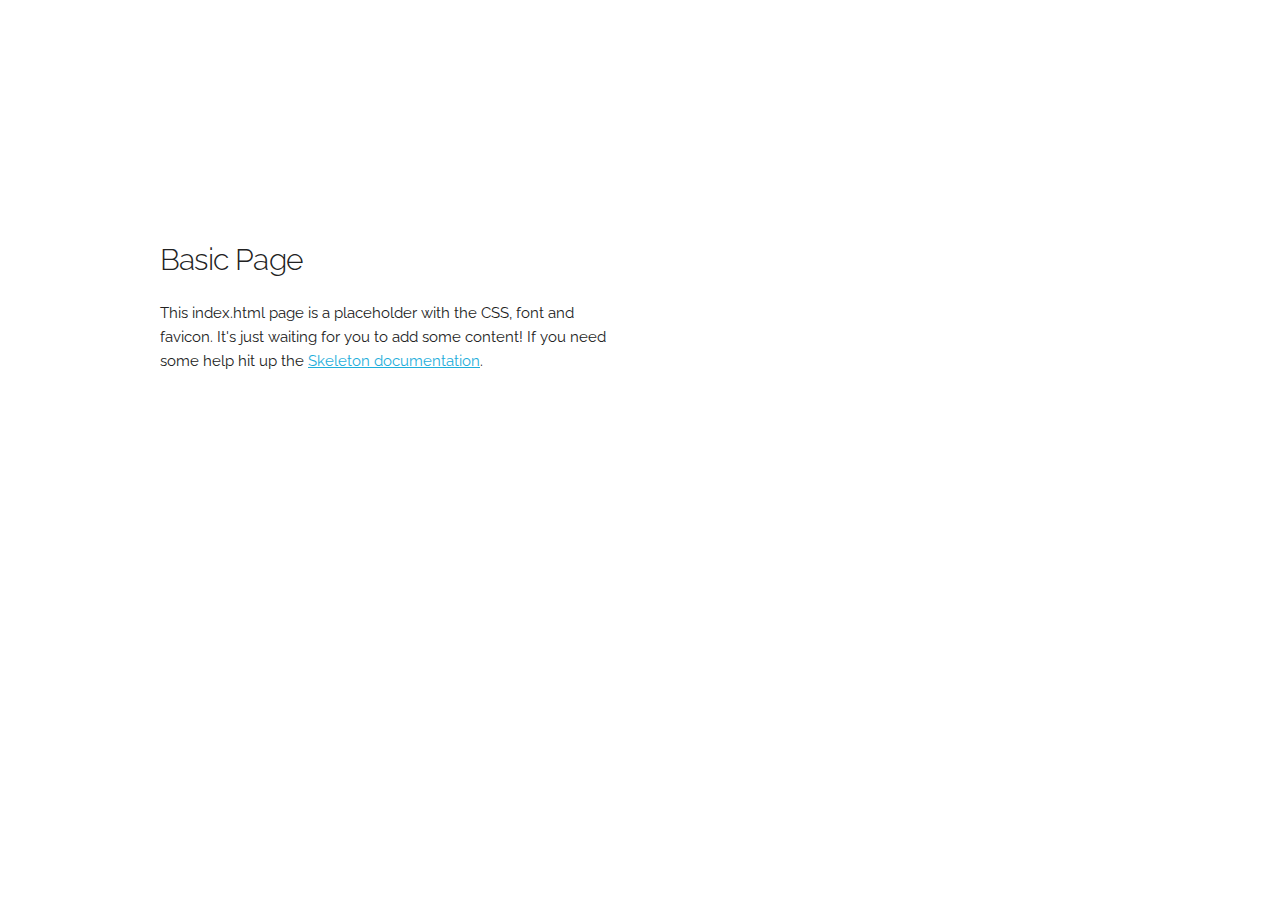
==== index.html @ 5f8bbd23 "Start of new repo" ====
<!DOCTYPE html>
<html lang="en">
<head>

  <!-- Basic Page Needs
  –––––––––––––––––––––––––––––––––––––––––––––––––– -->
  <meta charset="utf-8">
  <title>Your page title here :)</title>
  <meta name="description" content="">
  <meta name="author" content="">

  <!-- Mobile Specific Metas
  –––––––––––––––––––––––––––––––––––––––––––––––––– -->
  <meta name="viewport" content="width=device-width, initial-scale=1">

  <!-- FONT
  –––––––––––––––––––––––––––––––––––––––––––––––––– -->
  <link href="//fonts.googleapis.com/css?family=Raleway:400,300,600" rel="stylesheet" type="text/css">

  <!-- CSS
  –––––––––––––––––––––––––––––––––––––––––––––––––– -->
  <link rel="stylesheet" href="css/normalize.css">
  <link rel="stylesheet" href="css/skeleton.css">

  <!-- Favicon
  –––––––––––––––––––––––––––––––––––––––––––––––––– -->
  <link rel="icon" type="image/png" href="images/favicon.png">

</head>
<body>

  <!-- Primary Page Layout
  –––––––––––––––––––––––––––––––––––––––––––––––––– -->
  <div class="container">
    <div class="row">
      <div class="one-half column" style="margin-top: 25%">
        <h4>Basic Page</h4>
        <p>This index.html page is a placeholder with the CSS, font and favicon. It's just waiting for you to add some content! If you need some help hit up the <a href="http://www.getskeleton.com">Skeleton documentation</a>.</p>
      </div>
    </div>
  </div>

<!-- End Document
  –––––––––––––––––––––––––––––––––––––––––––––––––– -->
</body>
</html>
---- css/skeleton.css ----
/*
* Skeleton V2.0.4
* Copyright 2014, Dave Gamache
* www.getskeleton.com
* Free to use under the MIT license.
* http://www.opensource.org/licenses/mit-license.php
* 12/29/2014
*/


/* Table of contents
––––––––––––––––––––––––––––––––––––––––––––––––––
- Grid
- Base Styles
- Typography
- Links
- Buttons
- Forms
- Lists
- Code
- Tables
- Spacing
- Utilities
- Clearing
- Media Queries
*/


/* Grid
–––––––––––––––––––––––––––––––––––––––––––––––––– */
.container {
  position: relative;
  width: 100%;
  max-width: 960px;
  margin: 0 auto;
  padding: 0 20px;
  box-sizing: border-box; }
.column,
.columns {
  width: 100%;
  float: left;
  box-sizing: border-box; }

/* For devices larger than 400px */
@media (min-width: 400px) {
  .container {
    width: 85%;
    padding: 0; }
}

/* For devices larger than 550px */
@media (min-width: 550px) {
  .container {
    width: 80%; }
  .column,
  .columns {
    margin-left: 4%; }
  .column:first-child,
  .columns:first-child {
    margin-left: 0; }

  .one.column,
  .one.columns                    { width: 4.66666666667%; }
  .two.columns                    { width: 13.3333333333%; }
  .three.columns                  { width: 22%;            }
  .four.columns                   { width: 30.6666666667%; }
  .five.columns                   { width: 39.3333333333%; }
  .six.columns                    { width: 48%;            }
  .seven.columns                  { width: 56.6666666667%; }
  .eight.columns                  { width: 65.3333333333%; }
  .nine.columns                   { width: 74.0%;          }
  .ten.columns                    { width: 82.6666666667%; }
  .eleven.columns                 { width: 91.3333333333%; }
  .twelve.columns                 { width: 100%; margin-left: 0; }

  .one-third.column               { width: 30.6666666667%; }
  .two-thirds.column              { width: 65.3333333333%; }

  .one-half.column                { width: 48%; }

  /* Offsets */
  .offset-by-one.column,
  .offset-by-one.columns          { margin-left: 8.66666666667%; }
  .offset-by-two.column,
  .offset-by-two.columns          { margin-left: 17.3333333333%; }
  .offset-by-three.column,
  .offset-by-three.columns        { margin-left: 26%;            }
  .offset-by-four.column,
  .offset-by-four.columns         { margin-left: 34.6666666667%; }
  .offset-by-five.column,
  .offset-by-five.columns         { margin-left: 43.3333333333%; }
  .offset-by-six.column,
  .offset-by-six.columns          { margin-left: 52%;            }
  .offset-by-seven.column,
  .offset-by-seven.columns        { margin-left: 60.6666666667%; }
  .offset-by-eight.column,
  .offset-by-eight.columns        { margin-left: 69.3333333333%; }
  .offset-by-nine.column,
  .offset-by-nine.columns         { margin-left: 78.0%;          }
  .offset-by-ten.column,
  .offset-by-ten.columns          { margin-left: 86.6666666667%; }
  .offset-by-eleven.column,
  .offset-by-eleven.columns       { margin-left: 95.3333333333%; }

  .offset-by-one-third.column,
  .offset-by-one-third.columns    { margin-left: 34.6666666667%; }
  .offset-by-two-thirds.column,
  .offset-by-two-thirds.columns   { margin-left: 69.3333333333%; }

  .offset-by-one-half.column,
  .offset-by-one-half.columns     { margin-left: 52%; }

}


/* Base Styles
–––––––––––––––––––––––––––––––––––––––––––––––––– */
/* NOTE
html is set to 62.5% so that all the REM measurements throughout Skeleton
are based on 10px sizing. So basically 1.5rem = 15px :) */
html {
  font-size: 62.5%; }
body {
  font-size: 1.5em; /* currently ems cause chrome bug misinterpreting rems on body element */
  line-height: 1.6;
  font-weight: 400;
  font-family: "Raleway", "HelveticaNeue", "Helvetica Neue", Helvetica, Arial, sans-serif;
  color: #222; }


/* Typography
–––––––––––––––––––––––––––––––––––––––––––––––––– */
h1, h2, h3, h4, h5, h6 {
  margin-top: 0;
  margin-bottom: 2rem;
  font-weight: 300; }
h1 { font-size: 4.0rem; line-height: 1.2;  letter-spacing: -.1rem;}
h2 { font-size: 3.6rem; line-height: 1.25; letter-spacing: -.1rem; }
h3 { font-size: 3.0rem; line-height: 1.3;  letter-spacing: -.1rem; }
h4 { font-size: 2.4rem; line-height: 1.35; letter-spacing: -.08rem; }
h5 { font-size: 1.8rem; line-height: 1.5;  letter-spacing: -.05rem; }
h6 { font-size: 1.5rem; line-height: 1.6;  letter-spacing: 0; }

/* Larger than phablet */
@media (min-width: 550px) {
  h1 { font-size: 5.0rem; }
  h2 { font-size: 4.2rem; }
  h3 { font-size: 3.6rem; }
  h4 { font-size: 3.0rem; }
  h5 { font-size: 2.4rem; }
  h6 { font-size: 1.5rem; }
}

p {
  margin-top: 0; }


/* Links
–––––––––––––––––––––––––––––––––––––––––––––––––– */
a {
  color: #1EAEDB; }
a:hover {
  color: #0FA0CE; }


/* Buttons
–––––––––––––––––––––––––––––––––––––––––––––––––– */
.button,
button,
input[type="submit"],
input[type="reset"],
input[type="button"] {
  display: inline-block;
  height: 38px;
  padding: 0 30px;
  color: #555;
  text-align: center;
  font-size: 11px;
  font-weight: 600;
  line-height: 38px;
  letter-spacing: .1rem;
  text-transform: uppercase;
  text-decoration: none;
  white-space: nowrap;
  background-color: transparent;
  border-radius: 4px;
  border: 1px solid #bbb;
  cursor: pointer;
  box-sizing: border-box; }
.button:hover,
button:hover,
input[type="submit"]:hover,
input[type="reset"]:hover,
input[type="button"]:hover,
.button:focus,
button:focus,
input[type="submit"]:focus,
input[type="reset"]:focus,
input[type="button"]:focus {
  color: #333;
  border-color: #888;
  outline: 0; }
.button.button-primary,
button.button-primary,
input[type="submit"].button-primary,
input[type="reset"].button-primary,
input[type="button"].button-primary {
  color: #FFF;
  background-color: #33C3F0;
  border-color: #33C3F0; }
.button.button-primary:hover,
button.button-primary:hover,
input[type="submit"].button-primary:hover,
input[type="reset"].button-primary:hover,
input[type="button"].button-primary:hover,
.button.button-primary:focus,
button.button-primary:focus,
input[type="submit"].button-primary:focus,
input[type="reset"].button-primary:focus,
input[type="button"].button-primary:focus {
  color: #FFF;
  background-color: #1EAEDB;
  border-color: #1EAEDB; }


/* Forms
–––––––––––––––––––––––––––––––––––––––––––––––––– */
input[type="email"],
input[type="number"],
input[type="search"],
input[type="text"],
input[type="tel"],
input[type="url"],
input[type="password"],
textarea,
select {
  height: 38px;
  padding: 6px 10px; /* The 6px vertically centers text on FF, ignored by Webkit */
  background-color: #fff;
  border: 1px solid #D1D1D1;
  border-radius: 4px;
  box-shadow: none;
  box-sizing: border-box; }
/* Removes awkward default styles on some inputs for iOS */
input[type="email"],
input[type="number"],
input[type="search"],
input[type="text"],
input[type="tel"],
input[type="url"],
input[type="password"],
textarea {
  -webkit-appearance: none;
     -moz-appearance: none;
          appearance: none; }
textarea {
  min-height: 65px;
  padding-top: 6px;
  padding-bottom: 6px; }
input[type="email"]:focus,
input[type="number"]:focus,
input[type="search"]:focus,
input[type="text"]:focus,
input[type="tel"]:focus,
input[type="url"]:focus,
input[type="password"]:focus,
textarea:focus,
select:focus {
  border: 1px solid #33C3F0;
  outline: 0; }
label,
legend {
  display: block;
  margin-bottom: .5rem;
  font-weight: 600; }
fieldset {
  padding: 0;
  border-width: 0; }
input[type="checkbox"],
input[type="radio"] {
  display: inline; }
label > .label-body {
  display: inline-block;
  margin-left: .5rem;
  font-weight: normal; }


/* Lists
–––––––––––––––––––––––––––––––––––––––––––––––––– */
ul {
  list-style: circle inside; }
ol {
  list-style: decimal inside; }
ol, ul {
  padding-left: 0;
  margin-top: 0; }
ul ul,
ul ol,
ol ol,
ol ul {
  margin: 1.5rem 0 1.5rem 3rem;
  font-size: 90%; }
li {
  margin-bottom: 1rem; }


/* Code
–––––––––––––––––––––––––––––––––––––––––––––––––– */
code {
  padding: .2rem .5rem;
  margin: 0 .2rem;
  font-size: 90%;
  white-space: nowrap;
  background: #F1F1F1;
  border: 1px solid #E1E1E1;
  border-radius: 4px; }
pre > code {
  display: block;
  padding: 1rem 1.5rem;
  white-space: pre; }


/* Tables
–––––––––––––––––––––––––––––––––––––––––––––––––– */
th,
td {
  padding: 12px 15px;
  text-align: left;
  border-bottom: 1px solid #E1E1E1; }
th:first-child,
td:first-child {
  padding-left: 0; }
th:last-child,
td:last-child {
  padding-right: 0; }


/* Spacing
–––––––––––––––––––––––––––––––––––––––––––––––––– */
button,
.button {
  margin-bottom: 1rem; }
input,
textarea,
select,
fieldset {
  margin-bottom: 1.5rem; }
pre,
blockquote,
dl,
figure,
table,
p,
ul,
ol,
form {
  margin-bottom: 2.5rem; }


/* Utilities
–––––––––––––––––––––––––––––––––––––––––––––––––– */
.u-full-width {
  width: 100%;
  box-sizing: border-box; }
.u-max-full-width {
  max-width: 100%;
  box-sizing: border-box; }
.u-pull-right {
  float: right; }
.u-pull-left {
  float: left; }


/* Misc
–––––––––––––––––––––––––––––––––––––––––––––––––– */
hr {
  margin-top: 3rem;
  margin-bottom: 3.5rem;
  border-width: 0;
  border-top: 1px solid #E1E1E1; }


/* Clearing
–––––––––––––––––––––––––––––––––––––––––––––––––– */

/* Self Clearing Goodness */
.container:after,
.row:after,
.u-cf {
  content: "";
  display: table;
  clear: both; }


/* Media Queries
–––––––––––––––––––––––––––––––––––––––––––––––––– */
/*
Note: The best way to structure the use of media queries is to create the queries
near the relevant code. For example, if you wanted to change the styles for buttons
on small devices, paste the mobile query code up in the buttons section and style it
there.
*/


/* Larger than mobile */
@media (min-width: 400px) {}

/* Larger than phablet (also point when grid becomes active) */
@media (min-width: 550px) {}

/* Larger than tablet */
@media (min-width: 750px) {}

/* Larger than desktop */
@media (min-width: 1000px) {}

/* Larger than Desktop HD */
@media (min-width: 1200px) {}
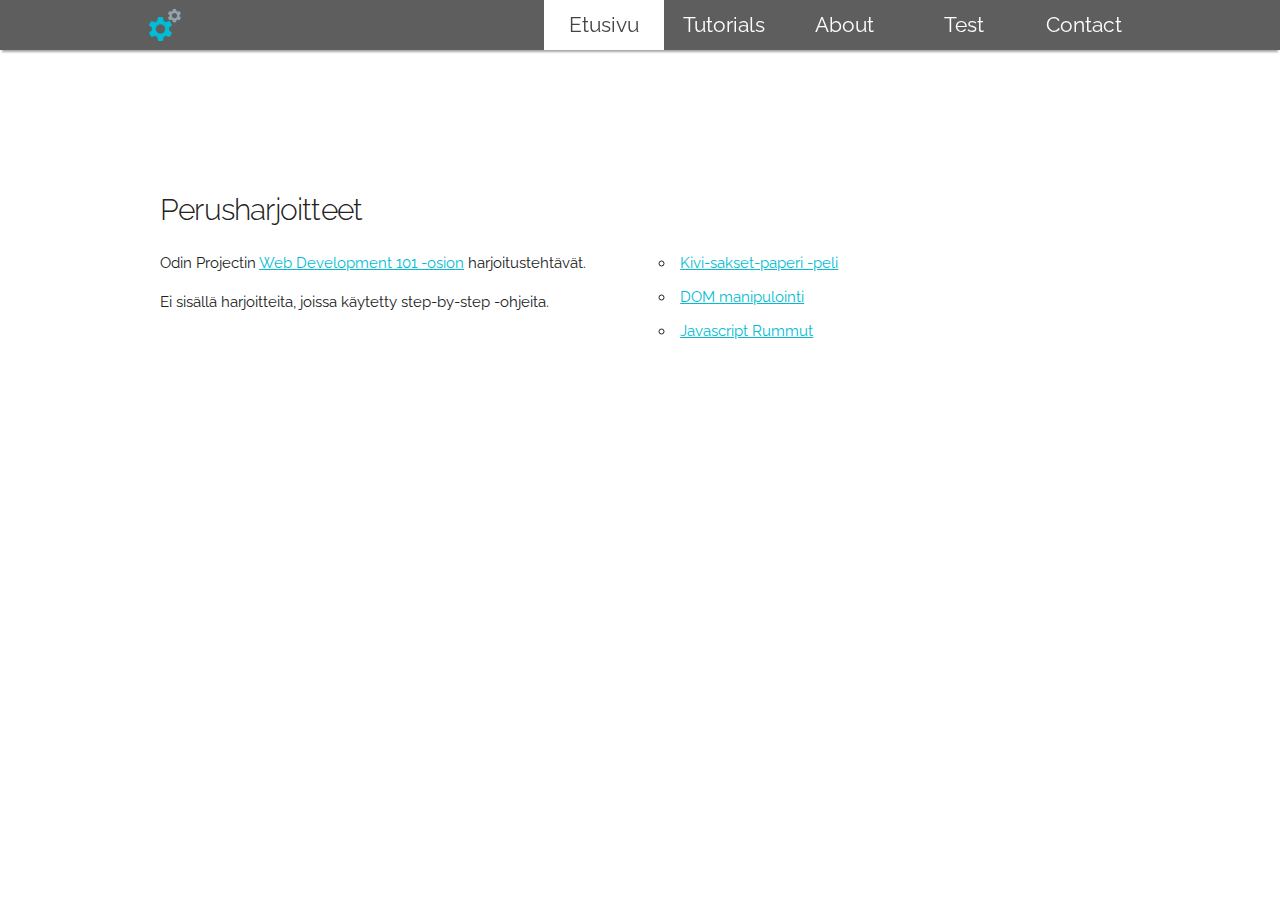
==== commit 38668c58: "Added rps, drums, test" ====
--- a/index.html
+++ b/index.html
@@ -1,46 +1,76 @@
 <!DOCTYPE html>
-<html lang="en">
-<head>
+<html lang="fi">
+  <head>
+    <meta charset="UTF-8" />
+    <meta name="viewport" content="width=device-width, initial-scale=1.0" />
+    <title>Etusivu</title>
 
-  <!-- Basic Page Needs
-  –––––––––––––––––––––––––––––––––––––––––––––––––– -->
-  <meta charset="utf-8">
-  <title>Your page title here :)</title>
-  <meta name="description" content="">
-  <meta name="author" content="">
+    <!-- Basic Page Needs -->
+    <meta name="description" content="" />
+    <meta name="author" content="Toomas Selkänen" />
 
-  <!-- Mobile Specific Metas
-  –––––––––––––––––––––––––––––––––––––––––––––––––– -->
-  <meta name="viewport" content="width=device-width, initial-scale=1">
+    <!-- FONT -->
+    <link
+      href="//fonts.googleapis.com/css?family=Raleway:400,300,600"
+      rel="stylesheet"
+      type="text/css"
+    />
 
-  <!-- FONT
-  –––––––––––––––––––––––––––––––––––––––––––––––––– -->
-  <link href="//fonts.googleapis.com/css?family=Raleway:400,300,600" rel="stylesheet" type="text/css">
+    <!-- CSS -->
+    <link rel="stylesheet" href="css/normalize.css" />
+    <link rel="stylesheet" href="css/skeleton.css" />
+    <link rel="stylesheet" href="css/navbar.css" />
 
-  <!-- CSS
-  –––––––––––––––––––––––––––––––––––––––––––––––––– -->
-  <link rel="stylesheet" href="css/normalize.css">
-  <link rel="stylesheet" href="css/skeleton.css">
-
-  <!-- Favicon
-  –––––––––––––––––––––––––––––––––––––––––––––––––– -->
-  <link rel="icon" type="image/png" href="images/favicon.png">
-
-</head>
-<body>
-
-  <!-- Primary Page Layout
-  –––––––––––––––––––––––––––––––––––––––––––––––––– -->
-  <div class="container">
-    <div class="row">
-      <div class="one-half column" style="margin-top: 25%">
-        <h4>Basic Page</h4>
-        <p>This index.html page is a placeholder with the CSS, font and favicon. It's just waiting for you to add some content! If you need some help hit up the <a href="http://www.getskeleton.com">Skeleton documentation</a>.</p>
+    <!-- Favicon -->
+    <link rel="icon" type="image/png" href="images/favicon.png" />
+  </head>
+  <body>
+    <!-- Navigation -->
+    <div id="navbar" class="nav">
+      <div class="navContainer">
+        <img class="logo" src="images/favicon.png" />
+        <ul id="navUl">
+          <li><a href="/index.html">Etusivu</a></li>
+          <li><a href="/tutorials.html">Tutorials</a></li>
+          <li><a href="/about.html">About</a></li>
+          <li><a href="/test.html">Test</a></li>
+          <li><a href="/contact.html">Contact</a></li>
+        </ul>
       </div>
     </div>
-  </div>
+    <a id="menuBrgr" href="#"><img src="images/menuBrgr.svg" width="32px" /></a>
 
-<!-- End Document
-  –––––––––––––––––––––––––––––––––––––––––––––––––– -->
-</body>
+    <!-- Primary Page Layout -->
+    <div id="container" class="container" style="margin-top: 75px;">
+      <div class="row">
+        <div class="column" style="margin-top: 12%;">
+          <h4>Perusharjoitteet</h4>
+        </div>
+      </div>
+      <div class="row">
+        <div class="one-half column">
+          <p>Odin Projectin <a href="https://www.theodinproject.com/courses/web-development-101">Web Development 101 -osion</a> harjoitustehtävät.</p>
+          <p>Ei sisällä harjoitteita, joissa käytetty step-by-step -ohjeita.</p>
+        </div>
+        <div class="one-half column">
+          <ul>
+            <li>
+              <a href="perusharjoitteet/rps2.html">Kivi-sakset-paperi -peli</a>
+            </li>
+            <li>
+              <a href="perusharjoitteet/DOM-excercise.html">DOM manipulointi</a>
+            </li>
+            <li>
+              <a href="perusharjoitteet/Javascript-Drum-Kit.html"
+                >Javascript Rummut</a
+              >
+            </li>
+          </ul>
+        </div>
+      </div>
+    </div>
+
+    <!-- End of document -->
+    <script src="/javascript/navbar.js"></script>
+  </body>
 </html>
--- a/css/skeleton.css
+++ b/css/skeleton.css
@@ -6,7 +6,6 @@
 * http://www.opensource.org/licenses/mit-license.php
 * 12/29/2014
 */
-
 
 /* Table of contents
 ––––––––––––––––––––––––––––––––––––––––––––––––––
@@ -25,7 +24,6 @@
 - Media Queries
 */
 
-
 /* Grid
 –––––––––––––––––––––––––––––––––––––––––––––––––– */
 .container {
@@ -34,84 +32,151 @@
   max-width: 960px;
   margin: 0 auto;
   padding: 0 20px;
-  box-sizing: border-box; }
+  box-sizing: border-box;
+}
 .column,
 .columns {
   width: 100%;
   float: left;
-  box-sizing: border-box; }
+  box-sizing: border-box;
+}
 
 /* For devices larger than 400px */
 @media (min-width: 400px) {
   .container {
     width: 85%;
-    padding: 0; }
+    padding: 0;
+  }
 }
 
 /* For devices larger than 550px */
 @media (min-width: 550px) {
   .container {
-    width: 80%; }
+    width: 80%;
+  }
   .column,
   .columns {
-    margin-left: 4%; }
+    margin-left: 4%;
+  }
   .column:first-child,
   .columns:first-child {
-    margin-left: 0; }
+    margin-left: 0;
+  }
 
   .one.column,
-  .one.columns                    { width: 4.66666666667%; }
-  .two.columns                    { width: 13.3333333333%; }
-  .three.columns                  { width: 22%;            }
-  .four.columns                   { width: 30.6666666667%; }
-  .five.columns                   { width: 39.3333333333%; }
-  .six.columns                    { width: 48%;            }
-  .seven.columns                  { width: 56.6666666667%; }
-  .eight.columns                  { width: 65.3333333333%; }
-  .nine.columns                   { width: 74.0%;          }
-  .ten.columns                    { width: 82.6666666667%; }
-  .eleven.columns                 { width: 91.3333333333%; }
-  .twelve.columns                 { width: 100%; margin-left: 0; }
-
-  .one-third.column               { width: 30.6666666667%; }
-  .two-thirds.column              { width: 65.3333333333%; }
-
-  .one-half.column                { width: 48%; }
+  .one.columns {
+    width: 4.66666666667%;
+  }
+  .two.columns {
+    width: 13.3333333333%;
+  }
+  .three.columns {
+    width: 22%;
+  }
+  .four.columns {
+    width: 30.6666666667%;
+  }
+  .five.columns {
+    width: 39.3333333333%;
+  }
+  .six.columns {
+    width: 48%;
+  }
+  .seven.columns {
+    width: 56.6666666667%;
+  }
+  .eight.columns {
+    width: 65.3333333333%;
+  }
+  .nine.columns {
+    width: 74%;
+  }
+  .ten.columns {
+    width: 82.6666666667%;
+  }
+  .eleven.columns {
+    width: 91.3333333333%;
+  }
+  .twelve.columns {
+    width: 100%;
+    margin-left: 0;
+  }
+
+  .one-third.column {
+    width: 30.6666666667%;
+  }
+  .two-thirds.column {
+    width: 65.3333333333%;
+  }
+
+  .one-fifth.column {
+    width: 16.8%;
+  }
+
+  .one-half.column {
+    width: 48%;
+  }
 
   /* Offsets */
   .offset-by-one.column,
-  .offset-by-one.columns          { margin-left: 8.66666666667%; }
+  .offset-by-one.columns {
+    margin-left: 8.66666666667%;
+  }
   .offset-by-two.column,
-  .offset-by-two.columns          { margin-left: 17.3333333333%; }
+  .offset-by-two.columns {
+    margin-left: 17.3333333333%;
+  }
   .offset-by-three.column,
-  .offset-by-three.columns        { margin-left: 26%;            }
+  .offset-by-three.columns {
+    margin-left: 26%;
+  }
   .offset-by-four.column,
-  .offset-by-four.columns         { margin-left: 34.6666666667%; }
+  .offset-by-four.columns {
+    margin-left: 34.6666666667%;
+  }
   .offset-by-five.column,
-  .offset-by-five.columns         { margin-left: 43.3333333333%; }
+  .offset-by-five.columns {
+    margin-left: 43.3333333333%;
+  }
   .offset-by-six.column,
-  .offset-by-six.columns          { margin-left: 52%;            }
+  .offset-by-six.columns {
+    margin-left: 52%;
+  }
   .offset-by-seven.column,
-  .offset-by-seven.columns        { margin-left: 60.6666666667%; }
+  .offset-by-seven.columns {
+    margin-left: 60.6666666667%;
+  }
   .offset-by-eight.column,
-  .offset-by-eight.columns        { margin-left: 69.3333333333%; }
+  .offset-by-eight.columns {
+    margin-left: 69.3333333333%;
+  }
   .offset-by-nine.column,
-  .offset-by-nine.columns         { margin-left: 78.0%;          }
+  .offset-by-nine.columns {
+    margin-left: 78%;
+  }
   .offset-by-ten.column,
-  .offset-by-ten.columns          { margin-left: 86.6666666667%; }
+  .offset-by-ten.columns {
+    margin-left: 86.6666666667%;
+  }
   .offset-by-eleven.column,
-  .offset-by-eleven.columns       { margin-left: 95.3333333333%; }
+  .offset-by-eleven.columns {
+    margin-left: 95.3333333333%;
+  }
 
   .offset-by-one-third.column,
-  .offset-by-one-third.columns    { margin-left: 34.6666666667%; }
+  .offset-by-one-third.columns {
+    margin-left: 34.6666666667%;
+  }
   .offset-by-two-thirds.column,
-  .offset-by-two-thirds.columns   { margin-left: 69.3333333333%; }
+  .offset-by-two-thirds.columns {
+    margin-left: 69.3333333333%;
+  }
 
   .offset-by-one-half.column,
-  .offset-by-one-half.columns     { margin-left: 52%; }
-
-}
-
+  .offset-by-one-half.columns {
+    margin-left: 52%;
+  }
+}
 
 /* Base Styles
 –––––––––––––––––––––––––––––––––––––––––––––––––– */
@@ -119,49 +184,94 @@
 html is set to 62.5% so that all the REM measurements throughout Skeleton
 are based on 10px sizing. So basically 1.5rem = 15px :) */
 html {
-  font-size: 62.5%; }
+  font-size: 62.5%;
+}
 body {
   font-size: 1.5em; /* currently ems cause chrome bug misinterpreting rems on body element */
   line-height: 1.6;
   font-weight: 400;
-  font-family: "Raleway", "HelveticaNeue", "Helvetica Neue", Helvetica, Arial, sans-serif;
-  color: #222; }
-
+  font-family: "Raleway", "HelveticaNeue", "Helvetica Neue", Helvetica, Arial,
+    sans-serif;
+  color: #222;
+}
 
 /* Typography
 –––––––––––––––––––––––––––––––––––––––––––––––––– */
-h1, h2, h3, h4, h5, h6 {
+h1,
+h2,
+h3,
+h4,
+h5,
+h6 {
   margin-top: 0;
   margin-bottom: 2rem;
-  font-weight: 300; }
-h1 { font-size: 4.0rem; line-height: 1.2;  letter-spacing: -.1rem;}
-h2 { font-size: 3.6rem; line-height: 1.25; letter-spacing: -.1rem; }
-h3 { font-size: 3.0rem; line-height: 1.3;  letter-spacing: -.1rem; }
-h4 { font-size: 2.4rem; line-height: 1.35; letter-spacing: -.08rem; }
-h5 { font-size: 1.8rem; line-height: 1.5;  letter-spacing: -.05rem; }
-h6 { font-size: 1.5rem; line-height: 1.6;  letter-spacing: 0; }
+  font-weight: 300;
+}
+h1 {
+  font-size: 4rem;
+  line-height: 1.2;
+  letter-spacing: -0.1rem;
+}
+h2 {
+  font-size: 3.6rem;
+  line-height: 1.25;
+  letter-spacing: -0.1rem;
+}
+h3 {
+  font-size: 3rem;
+  line-height: 1.3;
+  letter-spacing: -0.1rem;
+}
+h4 {
+  font-size: 2.4rem;
+  line-height: 1.35;
+  letter-spacing: -0.08rem;
+}
+h5 {
+  font-size: 1.8rem;
+  line-height: 1.5;
+  letter-spacing: -0.05rem;
+}
+h6 {
+  font-size: 1.5rem;
+  line-height: 1.6;
+  letter-spacing: 0;
+}
 
 /* Larger than phablet */
 @media (min-width: 550px) {
-  h1 { font-size: 5.0rem; }
-  h2 { font-size: 4.2rem; }
-  h3 { font-size: 3.6rem; }
-  h4 { font-size: 3.0rem; }
-  h5 { font-size: 2.4rem; }
-  h6 { font-size: 1.5rem; }
+  h1 {
+    font-size: 5rem;
+  }
+  h2 {
+    font-size: 4.2rem;
+  }
+  h3 {
+    font-size: 3.6rem;
+  }
+  h4 {
+    font-size: 3rem;
+  }
+  h5 {
+    font-size: 2.4rem;
+  }
+  h6 {
+    font-size: 1.5rem;
+  }
 }
 
 p {
-  margin-top: 0; }
-
+  margin-top: 0;
+}
 
 /* Links
 –––––––––––––––––––––––––––––––––––––––––––––––––– */
 a {
-  color: #1EAEDB; }
+  color: #00bcd4;
+}
 a:hover {
-  color: #0FA0CE; }
-
+  color: #1fbfd4;
+}
 
 /* Buttons
 –––––––––––––––––––––––––––––––––––––––––––––––––– */
@@ -178,7 +288,7 @@
   font-size: 11px;
   font-weight: 600;
   line-height: 38px;
-  letter-spacing: .1rem;
+  letter-spacing: 0.1rem;
   text-transform: uppercase;
   text-decoration: none;
   white-space: nowrap;
@@ -186,7 +296,8 @@
   border-radius: 4px;
   border: 1px solid #bbb;
   cursor: pointer;
-  box-sizing: border-box; }
+  box-sizing: border-box;
+}
 .button:hover,
 button:hover,
 input[type="submit"]:hover,
@@ -199,15 +310,17 @@
 input[type="button"]:focus {
   color: #333;
   border-color: #888;
-  outline: 0; }
+  outline: 0;
+}
 .button.button-primary,
 button.button-primary,
 input[type="submit"].button-primary,
 input[type="reset"].button-primary,
 input[type="button"].button-primary {
-  color: #FFF;
-  background-color: #33C3F0;
-  border-color: #33C3F0; }
+  color: #fff;
+  background-color: #00bcd4;
+  border-color: #00bcd4;
+}
 .button.button-primary:hover,
 button.button-primary:hover,
 input[type="submit"].button-primary:hover,
@@ -218,10 +331,10 @@
 input[type="submit"].button-primary:focus,
 input[type="reset"].button-primary:focus,
 input[type="button"].button-primary:focus {
-  color: #FFF;
-  background-color: #1EAEDB;
-  border-color: #1EAEDB; }
-
+  color: #fff;
+  background-color: #1fbfd4;
+  border-color: #1fbfd4;
+}
 
 /* Forms
 –––––––––––––––––––––––––––––––––––––––––––––––––– */
@@ -237,10 +350,11 @@
   height: 38px;
   padding: 6px 10px; /* The 6px vertically centers text on FF, ignored by Webkit */
   background-color: #fff;
-  border: 1px solid #D1D1D1;
+  border: 1px solid #d1d1d1;
   border-radius: 4px;
   box-shadow: none;
-  box-sizing: border-box; }
+  box-sizing: border-box;
+}
 /* Removes awkward default styles on some inputs for iOS */
 input[type="email"],
 input[type="number"],
@@ -251,12 +365,14 @@
 input[type="password"],
 textarea {
   -webkit-appearance: none;
-     -moz-appearance: none;
-          appearance: none; }
+  -moz-appearance: none;
+  appearance: none;
+}
 textarea {
   min-height: 65px;
   padding-top: 6px;
-  padding-bottom: 6px; }
+  padding-bottom: 6px;
+}
 input[type="email"]:focus,
 input[type="number"]:focus,
 input[type="search"]:focus,
@@ -266,59 +382,69 @@
 input[type="password"]:focus,
 textarea:focus,
 select:focus {
-  border: 1px solid #33C3F0;
-  outline: 0; }
+  border: 1px solid #1fbfd4;
+  outline: 0;
+}
 label,
 legend {
   display: block;
-  margin-bottom: .5rem;
-  font-weight: 600; }
+  margin-bottom: 0.5rem;
+  font-weight: 600;
+}
 fieldset {
   padding: 0;
-  border-width: 0; }
+  border-width: 0;
+}
 input[type="checkbox"],
 input[type="radio"] {
-  display: inline; }
+  display: inline;
+}
 label > .label-body {
   display: inline-block;
-  margin-left: .5rem;
-  font-weight: normal; }
-
+  margin-left: 0.5rem;
+  font-weight: normal;
+}
 
 /* Lists
 –––––––––––––––––––––––––––––––––––––––––––––––––– */
 ul {
-  list-style: circle inside; }
+  list-style: circle inside;
+}
 ol {
-  list-style: decimal inside; }
-ol, ul {
+  list-style: decimal inside;
+}
+ol,
+ul {
   padding-left: 0;
-  margin-top: 0; }
+  margin-top: 0;
+}
 ul ul,
 ul ol,
 ol ol,
 ol ul {
   margin: 1.5rem 0 1.5rem 3rem;
-  font-size: 90%; }
+  font-size: 90%;
+}
 li {
-  margin-bottom: 1rem; }
-
+  margin-bottom: 1rem;
+}
 
 /* Code
 –––––––––––––––––––––––––––––––––––––––––––––––––– */
 code {
-  padding: .2rem .5rem;
-  margin: 0 .2rem;
+  padding: 0.2rem 0.5rem;
+  margin: 0 0.2rem;
   font-size: 90%;
   white-space: nowrap;
-  background: #F1F1F1;
-  border: 1px solid #E1E1E1;
-  border-radius: 4px; }
+  background: #f1f1f1;
+  border: 1px solid #e1e1e1;
+  border-radius: 4px;
+}
 pre > code {
   display: block;
   padding: 1rem 1.5rem;
-  white-space: pre; }
-
+  white-space: pre;
+}
 
 /* Tables
 –––––––––––––––––––––––––––––––––––––––––––––––––– */
@@ -326,25 +452,29 @@
 td {
   padding: 12px 15px;
   text-align: left;
-  border-bottom: 1px solid #E1E1E1; }
+  border-bottom: 1px solid #e1e1e1;
+}
 th:first-child,
 td:first-child {
-  padding-left: 0; }
+  padding-left: 0;
+}
 th:last-child,
 td:last-child {
-  padding-right: 0; }
-
+  padding-right: 0;
+}
 
 /* Spacing
 –––––––––––––––––––––––––––––––––––––––––––––––––– */
 button,
 .button {
-  margin-bottom: 1rem; }
+  margin-bottom: 1rem;
+}
 input,
 textarea,
 select,
 fieldset {
-  margin-bottom: 1.5rem; }
+  margin-bottom: 1.5rem;
+}
 pre,
 blockquote,
 dl,
@@ -354,22 +484,25 @@
 ul,
 ol,
 form {
-  margin-bottom: 2.5rem; }
-
+  margin-bottom: 1.5rem;
+}
 
 /* Utilities
 –––––––––––––––––––––––––––––––––––––––––––––––––– */
 .u-full-width {
   width: 100%;
-  box-sizing: border-box; }
+  box-sizing: border-box;
+}
 .u-max-full-width {
   max-width: 100%;
-  box-sizing: border-box; }
+  box-sizing: border-box;
+}
 .u-pull-right {
-  float: right; }
+  float: right;
+}
 .u-pull-left {
-  float: left; }
-
+  float: left;
+}
 
 /* Misc
 –––––––––––––––––––––––––––––––––––––––––––––––––– */
@@ -377,8 +510,8 @@
   margin-top: 3rem;
   margin-bottom: 3.5rem;
   border-width: 0;
-  border-top: 1px solid #E1E1E1; }
-
+  border-top: 1px solid #e1e1e1;
+}
 
 /* Clearing
 –––––––––––––––––––––––––––––––––––––––––––––––––– */
@@ -389,8 +522,8 @@
 .u-cf {
   content: "";
   display: table;
-  clear: both; }
-
+  clear: both;
+}
 
 /* Media Queries
 –––––––––––––––––––––––––––––––––––––––––––––––––– */
@@ -401,18 +534,22 @@
 there.
 */
 
-
 /* Larger than mobile */
-@media (min-width: 400px) {}
+@media (min-width: 400px) {
+}
 
 /* Larger than phablet (also point when grid becomes active) */
-@media (min-width: 550px) {}
+@media (min-width: 550px) {
+}
 
 /* Larger than tablet */
-@media (min-width: 750px) {}
+@media (min-width: 750px) {
+}
 
 /* Larger than desktop */
-@media (min-width: 1000px) {}
+@media (min-width: 1000px) {
+}
 
 /* Larger than Desktop HD */
-@media (min-width: 1200px) {}
+@media (min-width: 1200px) {
+}
--- a/css/navbar.css
+++ b/css/navbar.css
@@ -0,0 +1,98 @@
+#navbar {
+  box-shadow: 0 4px 2px -2px rgba(0, 0, 0, 0.35);
+  background-color: rgba(85, 85, 85, 0.95);
+  line-height: 0;
+
+  position: fixed; /* Set the navbar to fixed position */
+  top: 0; /* Position the navbar at the top of the page */
+  width: 100%; /* Full width */
+  z-index: 999;
+
+  transition: 1s;
+
+  margin-top: -208px;
+}
+
+.navContainer {
+  max-width: 1000px;
+  margin: auto;
+}
+
+.logo {
+  margin: 9px;
+  display: none;
+}
+
+.nav ul {
+  list-style: none;
+  padding: 0;
+  margin: 0;
+  float: none;
+}
+
+.nav li {
+  font-size: 1.2em;
+  line-height: 40px;
+  height: 40px;
+  border-bottom: 1px solid #888;
+  text-align: center;
+  margin-bottom: 0;
+}
+
+.nav a {
+  text-decoration: none;
+  color: #fff;
+  display: block;
+  transition: 0.3s background-color;
+}
+
+.nav a:hover {
+  background-color: #00bcd4;
+}
+
+.nav a.active {
+  background-color: #fff;
+  color: #444;
+  cursor: default;
+}
+#menuBrgr {
+  margin: 9px;
+  line-height: 0;
+  position: fixed; /* Set the navbar to fixed position */
+  top: 0; /* Position the navbar at the top of the page */
+  right: 0;
+  transition: 1s;
+  z-index: 999;
+}
+
+@media screen and (min-width: 660px) {
+  .nav li {
+    width: 120px;
+    border-bottom: none;
+    height: 50px;
+    line-height: 50px;
+    font-size: 1.4em;
+  }
+
+  .nav li {
+    display: inline-block;
+    margin-right: -4px;
+    margin-bottom: 0;
+  }
+  .nav ul {
+    float: right;
+  }
+  .logo {
+    display: inline-block;
+  }
+  #navbar {
+    position: fixed; /* Set the navbar to fixed position */
+    top: 0; /* Position the navbar at the top of the page */
+    width: 100%; /* Full width */
+    z-index: 999;
+    margin-top: 0px;
+  }
+  #menuBrgr {
+    display: none;
+  }
+}
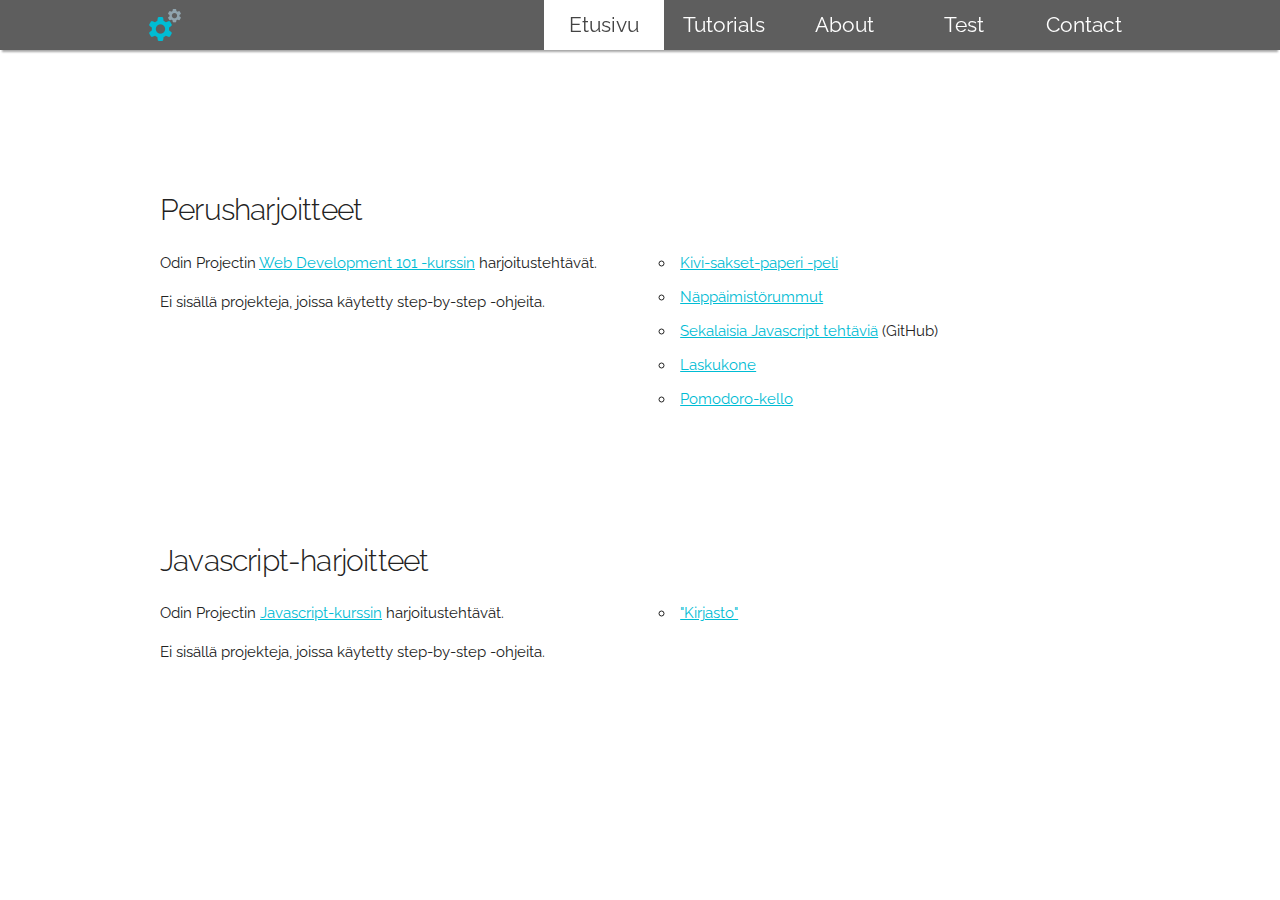
==== commit 5f04e80b: "added calculator, pomodoro clock, library w/o localStorage, array cardio link" ====
--- a/index.html
+++ b/index.html
@@ -49,27 +49,50 @@
       </div>
       <div class="row">
         <div class="one-half column">
-          <p>Odin Projectin <a href="https://www.theodinproject.com/courses/web-development-101">Web Development 101 -osion</a> harjoitustehtävät.</p>
-          <p>Ei sisällä harjoitteita, joissa käytetty step-by-step -ohjeita.</p>
+          <p>Odin Projectin <a href="https://www.theodinproject.com/courses/web-development-101">Web Development 101 -kurssin</a> harjoitustehtävät.</p>
+          <p>Ei sisällä projekteja, joissa käytetty step‑by‑step -ohjeita.</p>
         </div>
         <div class="one-half column">
           <ul>
             <li>
-              <a href="perusharjoitteet/rps2.html">Kivi-sakset-paperi -peli</a>
+              <a href="/perusharjoitteet/rps2.html">Kivi-sakset-paperi -peli</a>
             </li>
             <li>
-              <a href="perusharjoitteet/DOM-excercise.html">DOM manipulointi</a>
+              <a href="/perusharjoitteet/Javascript-Drum-Kit.html">Näppäimistörummut</a>
             </li>
             <li>
-              <a href="perusharjoitteet/Javascript-Drum-Kit.html"
-                >Javascript Rummut</a
-              >
+              <a href="/https://github.com/Mieihe/javascript-excercises-and-tests">Sekalaisia Javascript tehtäviä</a><span> (GitHub)</span>
+            </li>
+            <li>
+              <a href="/perusharjoitteet/Calculator.html">Laskukone</a>
+            </li>
+            <li>
+              <a href="/perusharjoitteet/pomodoro.html">Pomodoro-kello</a>
+            </li>
+          </ul>
+        </div>
+      </div>
+      <div class="row">
+        <div class="column" style="margin-top: 12%;">
+          <h4>Javascript-harjoitteet</h4>
+        </div>
+      </div>
+      <div class="row">
+        <div class="one-half column">
+          <p>Odin Projectin <a href="https://www.theodinproject.com/courses/javascript">Javascript-kurssin</a> harjoitustehtävät.</p>
+          <p>Ei sisällä projekteja, joissa käytetty step‑by‑step -ohjeita.</p>
+        </div>
+        <div class="one-half column">
+          <ul>
+            <li>
+              <a href="/javascript-harjoitteet/Library.html">"Kirjasto"</a>
             </li>
           </ul>
         </div>
       </div>
     </div>
-
+    <br>
+    <br>
     <!-- End of document -->
     <script src="/javascript/navbar.js"></script>
   </body>
--- a/css/skeleton.css
+++ b/css/skeleton.css
@@ -347,13 +347,14 @@
 input[type="password"],
 textarea,
 select {
-  height: 38px;
+  height: 34px;
   padding: 6px 10px; /* The 6px vertically centers text on FF, ignored by Webkit */
   background-color: #fff;
   border: 1px solid #d1d1d1;
   border-radius: 4px;
   box-shadow: none;
   box-sizing: border-box;
+  width: 100%;
 }
 /* Removes awkward default styles on some inputs for iOS */
 input[type="email"],
--- a/css/navbar.css
+++ b/css/navbar.css
@@ -63,7 +63,9 @@
   right: 0;
   transition: 1s;
   z-index: 999;
+  filter: drop-shadow( 1px 3px 1px rgba(0, 0, 0, .25));
 }
+
 
 @media screen and (min-width: 660px) {
   .nav li {
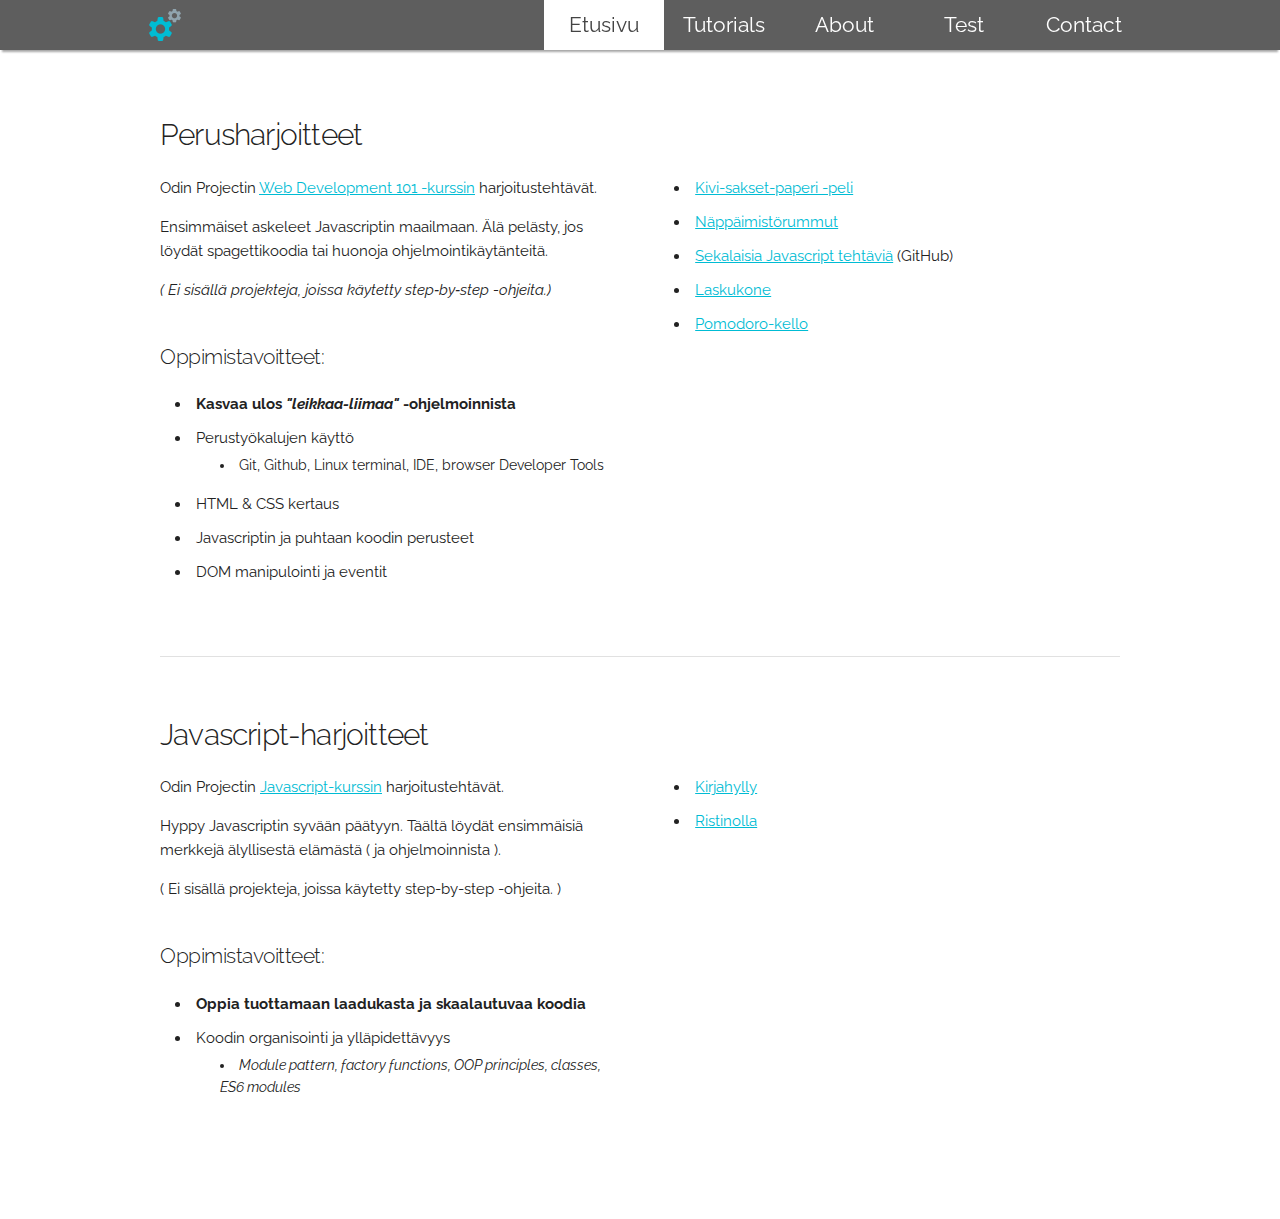
==== commit 3fe379e7: "Added tic-tac-toe game without AI." ====
--- a/index.html
+++ b/index.html
@@ -42,15 +42,28 @@
 
     <!-- Primary Page Layout -->
     <div id="container" class="container" style="margin-top: 75px;">
-      <div class="row">
-        <div class="column" style="margin-top: 12%;">
+      <div class="row" style="margin-top: 12%;">
+        <div class="column">
           <h4>Perusharjoitteet</h4>
         </div>
       </div>
-      <div class="row">
+      <div class="row" style="margin-bottom: 6%;">
         <div class="one-half column">
           <p>Odin Projectin <a href="https://www.theodinproject.com/courses/web-development-101">Web Development 101 -kurssin</a> harjoitustehtävät.</p>
-          <p>Ei sisällä projekteja, joissa käytetty step‑by‑step -ohjeita.</p>
+          <p>Ensimmäiset askeleet Javascriptin maailmaan. Älä pelästy, jos löydät spagettikoodia tai huonoja ohjelmointikäytänteitä.</p>
+          <p><i>( Ei sisällä projekteja, joissa käytetty step‑by‑step -ohjeita.)</i></p>
+          <br>
+          <h5>Oppimistavoitteet:</h5>
+          <ul>
+            <li><b>Kasvaa ulos <i>"leikkaa-liimaa"</i> -ohjelmoinnista</b></li>
+            <li>Perustyökalujen käyttö</li> 
+            <ul>
+              <li><i></i>Git, Github, Linux terminal, IDE, browser Developer Tools</i></li>
+            </ul>
+            <li>HTML & CSS kertaus</li>
+            <li>Javascriptin ja puhtaan koodin perusteet</li>
+            <li>DOM manipulointi ja eventit</li>
+          </ul>
         </div>
         <div class="one-half column">
           <ul>
@@ -61,7 +74,7 @@
               <a href="/perusharjoitteet/Javascript-Drum-Kit.html">Näppäimistörummut</a>
             </li>
             <li>
-              <a href="/https://github.com/Mieihe/javascript-excercises-and-tests">Sekalaisia Javascript tehtäviä</a><span> (GitHub)</span>
+              <a href="https://github.com/Mieihe/javascript-excercises-and-tests">Sekalaisia Javascript tehtäviä</a><span> (GitHub)</span>
             </li>
             <li>
               <a href="/perusharjoitteet/Calculator.html">Laskukone</a>
@@ -72,20 +85,34 @@
           </ul>
         </div>
       </div>
-      <div class="row">
-        <div class="column" style="margin-top: 12%;">
+      <hr>
+      <div class="row" style="margin-top: 6%;">
+        <div class="column">
           <h4>Javascript-harjoitteet</h4>
         </div>
       </div>
-      <div class="row">
+      <div class="row" style="margin-bottom: 6%;">
         <div class="one-half column">
           <p>Odin Projectin <a href="https://www.theodinproject.com/courses/javascript">Javascript-kurssin</a> harjoitustehtävät.</p>
-          <p>Ei sisällä projekteja, joissa käytetty step‑by‑step -ohjeita.</p>
+          <p>Hyppy Javascriptin syvään päätyyn. Täältä löydät ensimmäisiä merkkejä älyllisestä elämästä ( ja ohjelmoinnista ).</p>
+          <p>( Ei sisällä projekteja, joissa käytetty step‑by‑step -ohjeita.&nbsp;)</p>
+          <br>
+          <h5>Oppimistavoitteet:</h5>
+          <ul>
+            <li><b>Oppia tuottamaan laadukasta ja skaalautuvaa koodia</b></li>
+            <li>Koodin organisointi ja ylläpidettävyys</li>
+              <ul>
+                <li><i>Module pattern, factory functions, OOP principles, classes, ES6 modules</i></li>
+              </ul>
+          </ul>
         </div>
         <div class="one-half column">
           <ul>
             <li>
-              <a href="/javascript-harjoitteet/Library.html">"Kirjasto"</a>
+              <a href="/javascript-harjoitteet/Library.html">Kirjahylly</a>
+            </li>
+            <li>
+              <a href="/javascript-harjoitteet/tic-tac-toe.html">Ristinolla</a>
             </li>
           </ul>
         </div>
--- a/css/skeleton.css
+++ b/css/skeleton.css
@@ -253,7 +253,7 @@
     font-size: 3rem;
   }
   h5 {
-    font-size: 2.4rem;
+    font-size: 2.1rem;
   }
   h6 {
     font-size: 1.5rem;
@@ -409,21 +409,21 @@
 /* Lists
 –––––––––––––––––––––––––––––––––––––––––––––––––– */
 ul {
-  list-style: circle inside;
+  list-style: disc inside;
 }
 ol {
   list-style: decimal inside;
 }
 ol,
 ul {
-  padding-left: 0;
+  padding-left: 15px;
   margin-top: 0;
 }
 ul ul,
 ul ol,
 ol ol,
 ol ul {
-  margin: 1.5rem 0 1.5rem 3rem;
+  margin: -0.5rem 0 1.5rem 3rem;
   font-size: 90%;
 }
 li {
